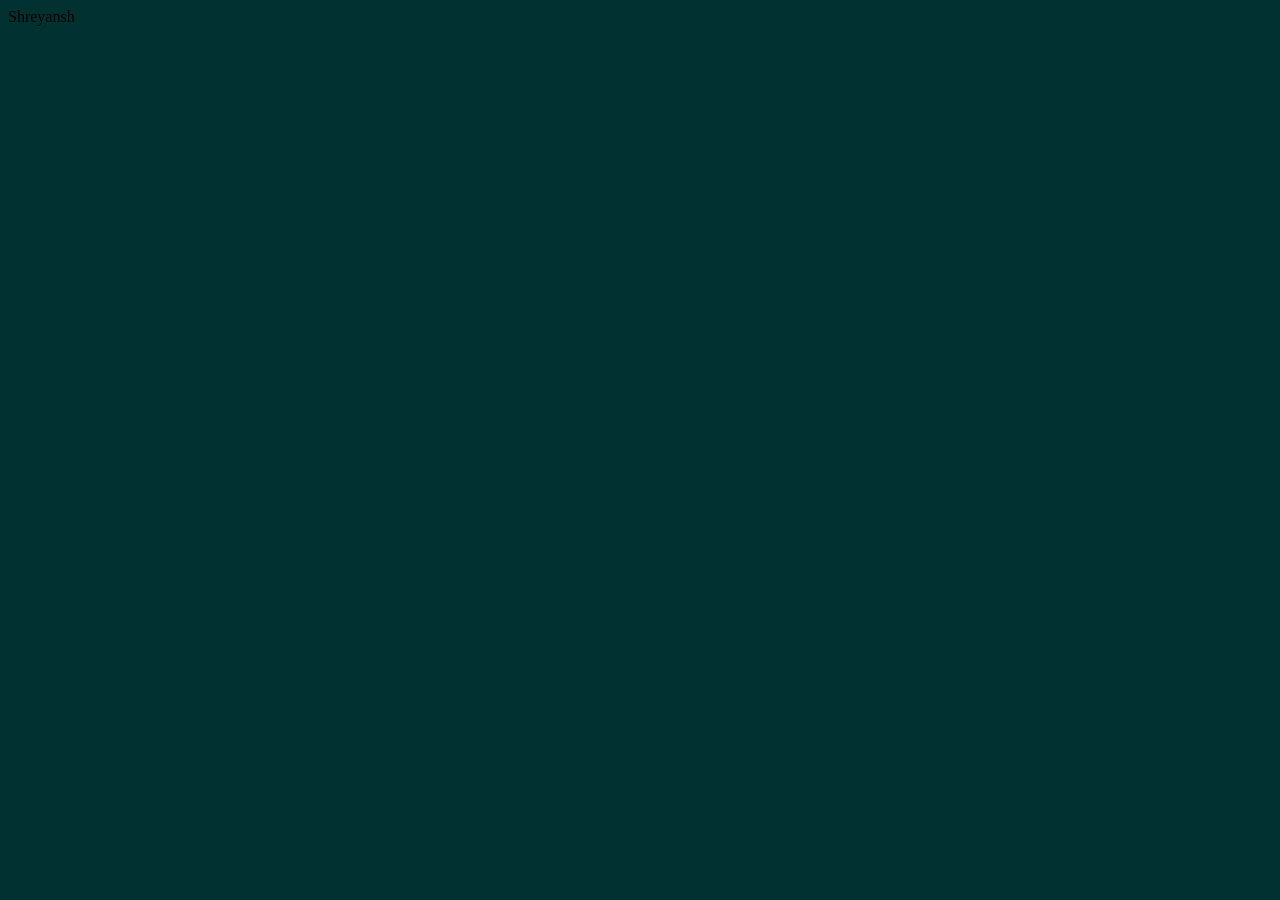
==== index.html @ 0c84b647 "Road to making" ====
<!DOCTYPE html>
<html lang="en">
<head>
    <meta charset="UTF-8">
    <meta http-equiv="X-UA-Compatible" content="IE=edge">
    <meta name="viewport" content="width=device-width, initial-scale=1.0">
    <title>Shreyanshdot</title>
    <link rel="stylesheet" href="style.css">
</head>
<body>
    <div>
        Shreyansh
    </div>
</body>
</html>
---- style.css ----
*{
    background-color: #023131;
    /* background-color: #022531; */
}
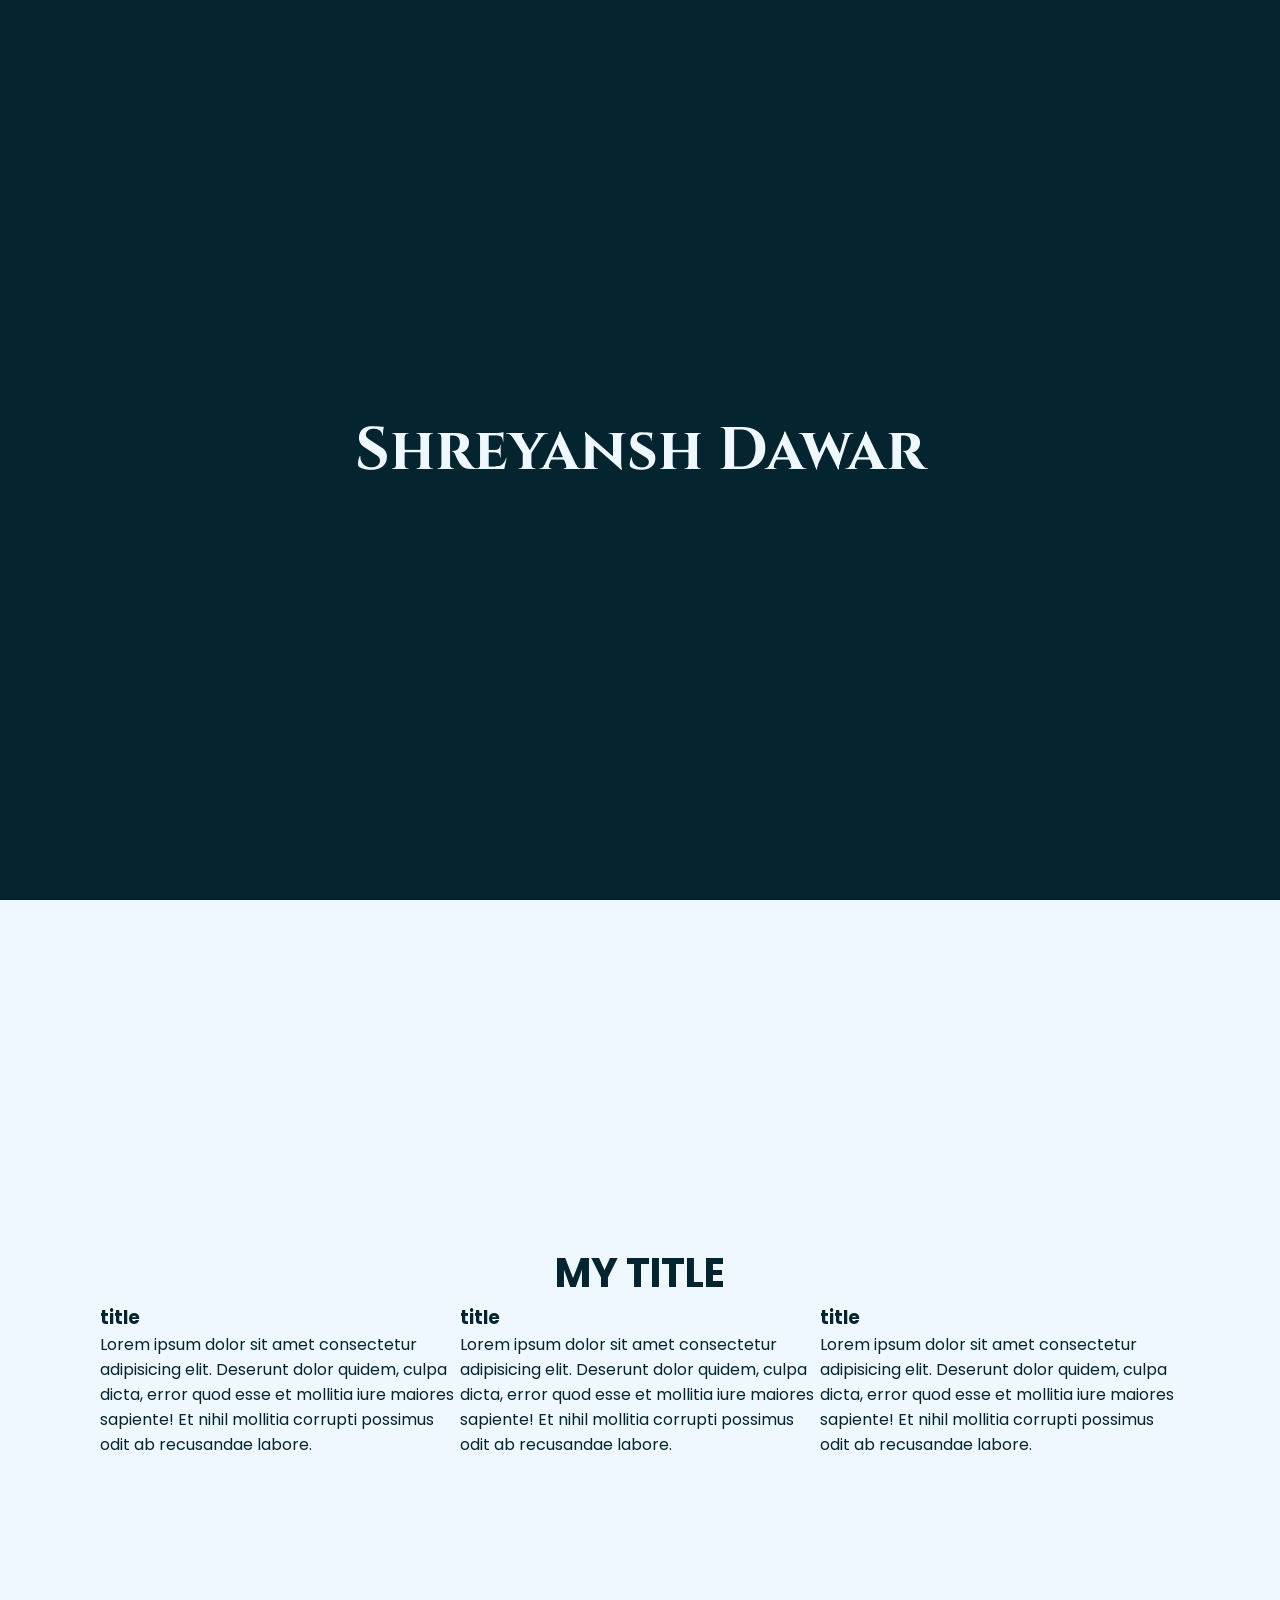
==== commit 922a6071: "style: background" ====
--- a/index.html
+++ b/index.html
@@ -1,15 +1,61 @@
 <!DOCTYPE html>
 <html lang="en">
-<head>
-    <meta charset="UTF-8">
-    <meta http-equiv="X-UA-Compatible" content="IE=edge">
-    <meta name="viewport" content="width=device-width, initial-scale=1.0">
+  <head>
+    <meta charset="UTF-8" />
+    <meta http-equiv="X-UA-Compatible" content="IE=edge" />
+    <meta name="viewport" content="width=device-width, initial-scale=1.0" />
     <title>Shreyanshdot</title>
-    <link rel="stylesheet" href="style.css">
-</head>
-<body>
-    <div>
-        Shreyansh
-    </div>
-</body>
-</html>+    <link rel="stylesheet" href="style.css" />
+  </head>
+  <body>
+    
+    <section>
+      <h1>Shreyansh Dawar</h1>
+    </section>
+
+    <section>
+      <div class="container">
+        <h2>My title</h2>
+        
+        <div class="card">
+
+          <div class="textcard">
+            <h3>title</h3>
+            <p>
+              Lorem ipsum dolor sit amet consectetur adipisicing elit. Deserunt
+              dolor quidem, culpa dicta, error quod esse et mollitia iure
+              maiores sapiente! Et nihil mollitia corrupti possimus odit ab
+              recusandae labore.
+            </p>
+          </div>
+        
+          <div class="textcard">
+            <h3>title</h3>
+            <p>
+              Lorem ipsum dolor sit amet consectetur adipisicing elit. Deserunt
+              dolor quidem, culpa dicta, error quod esse et mollitia iure
+              maiores sapiente! Et nihil mollitia corrupti possimus odit ab
+              recusandae labore.
+            </p>
+          </div>
+        
+          <div class="textcard">
+            <h3>title</h3>
+            <p>
+              Lorem ipsum dolor sit amet consectetur adipisicing elit. Deserunt
+              dolor quidem, culpa dicta, error quod esse et mollitia iure
+              maiores sapiente! Et nihil mollitia corrupti possimus odit ab
+              recusandae labore.
+            </p>
+          </div>
+        
+        </div>
+    
+     </div>
+    </section>
+
+      </div>
+      </section>
+      
+  </body>
+</html>
--- a/style.css
+++ b/style.css
@@ -1,6 +1,86 @@
+/* poppins font-family: 'Poppins', sans-serif;*/
+@import url('https://fonts.googleapis.com/css2?family=Poppins:ital,wght@0,200;0,300;0,400;0,500;0,600;0,700;0,900;1,300;1,400;1,600;1,700;1,900&display=swap');
+
+/* roboto mono font-family: 'Roboto Mono', monospace;*/
+@import url('https://fonts.googleapis.com/css2?family=Roboto+Mono:ital,wght@0,300;0,400;0,700;1,300;1,400;1,700&display=swap');
+
+/* source code pro font-family: 'Source Code Pro', monospace; */
+@import url('https://fonts.googleapis.com/css2?family=Source+Code+Pro:ital,wght@0,300;0,400;0,700;1,300;1,400;1,700&display=swap');
+
+/* cinzel font-family: 'Cinzel', serif; */
+@import url('https://fonts.googleapis.com/css2?family=Cinzel:wght@500;700&display=swap');
+
+/* silkscreen font-family: 'Silkscreen', cursive;*/
+@import url('https://fonts.googleapis.com/css2?family=Silkscreen&display=swap');
+
+
 *{
-    background-color: #023131;
-    /* background-color: #022531; */
+    /* padding: 0; */
+    margin: 0;
+    box-sizing: border-box;
+    font-family: "Poppins",sans-serif;
 }
 
+html{
+    scroll-behavior: smooth;
+}
 
+body{
+    background: #04242f;
+}
+
+section{
+    min-height: 100vh;
+    display: flex;
+    justify-content: center;
+    align-items:center;
+}
+
+section:nth-child(1){
+    color:aliceblue;    
+}
+
+section:nth-child(2){
+    color:#04242f;
+    background-color: aliceblue;
+}
+
+section .container{
+    margin: 100px;
+}
+
+@keyframes name {
+    0%{
+        transform: translateY(-100%);
+    }
+    100%{
+        transform: translateY(0);
+    }
+}
+
+section h1{
+    /* text-transform: uppercase; */
+    font-size: 60px;
+    font-family: "Cinzel",serif;
+    animation: name 2s ease 1;
+    text-align:center;
+}
+
+section h2{
+    font-size: 40px;
+    text-align: center;
+    text-transform: uppercase;
+}
+
+section .card{
+    display: flex;
+}
+
+@media (max-width: 900px) {
+    section h1{
+        font-size: 40px;
+    }
+    section .card{
+        flex-direction: column;
+    }
+}
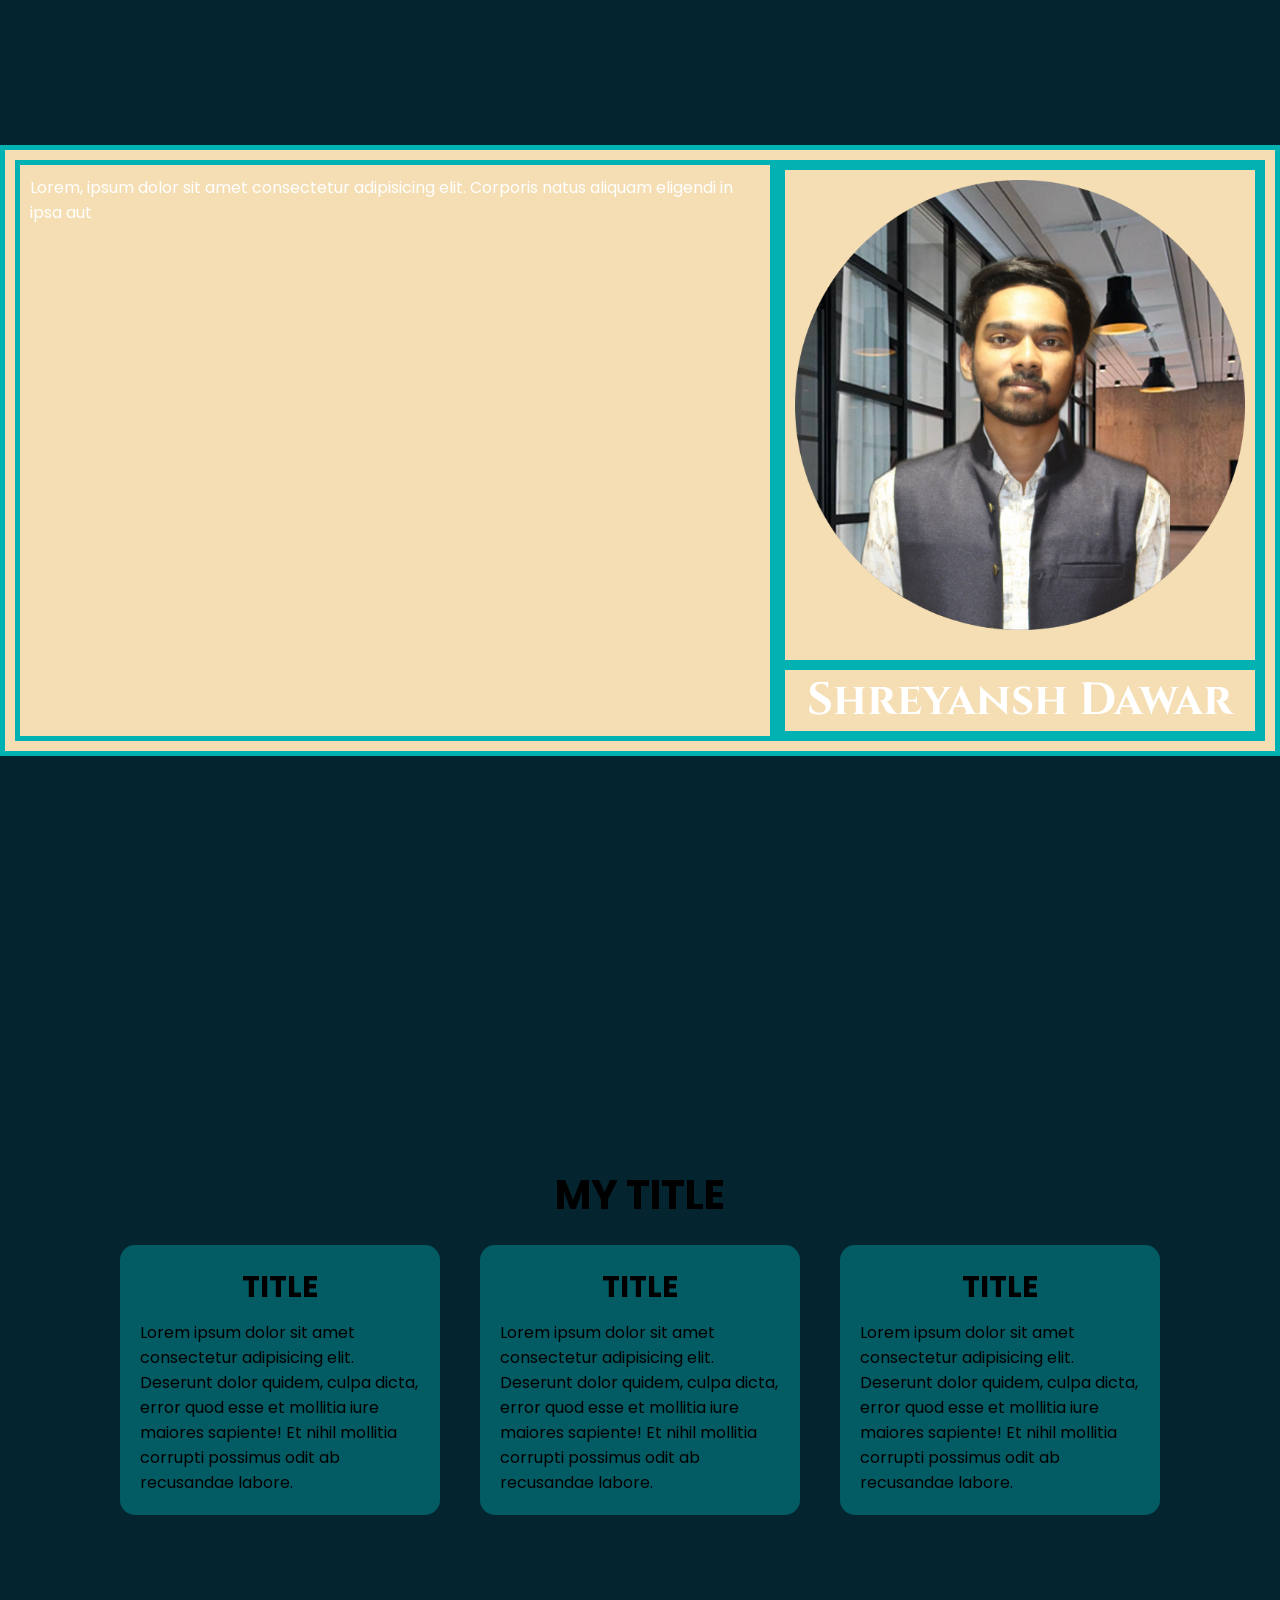
==== commit 66b25d5e: "Add: Images" ====
--- a/index.html
+++ b/index.html
@@ -10,16 +10,33 @@
   <body>
     
     <section>
-      <h1>Shreyansh Dawar</h1>
+      <div class="hero">
+
+        <div class="intro">
+          <p>Lorem, ipsum dolor sit amet consectetur adipisicing elit. Corporis natus aliquam eligendi in ipsa aut </p>
+        </div>
+        
+        <div class="profile">
+          
+          <div class="image-card">
+            <img src="./img/profile-pic.png" alt="pfp">
+          </div>  
+          <div class="name-card">
+            <h1>Shreyansh Dawar</h1>
+
+          </div>
+        </div>
+      
+      </div>
     </section>
 
     <section>
-      <div class="container">
+      <div class="container reveal">
         <h2>My title</h2>
         
         <div class="card">
 
-          <div class="textcard">
+          <div class="text-card">
             <h3>title</h3>
             <p>
               Lorem ipsum dolor sit amet consectetur adipisicing elit. Deserunt
@@ -29,7 +46,7 @@
             </p>
           </div>
         
-          <div class="textcard">
+          <div class="text-card">
             <h3>title</h3>
             <p>
               Lorem ipsum dolor sit amet consectetur adipisicing elit. Deserunt
@@ -39,7 +56,7 @@
             </p>
           </div>
         
-          <div class="textcard">
+          <div class="text-card">
             <h3>title</h3>
             <p>
               Lorem ipsum dolor sit amet consectetur adipisicing elit. Deserunt
@@ -51,11 +68,10 @@
         
         </div>
     
-     </div>
+    </div>
     </section>
-
-      </div>
-      </section>
-      
+ 
+    <!-- <script src="script.js"></script> -->
+    
   </body>
 </html>
--- a/style.css
+++ b/style.css
@@ -15,7 +15,6 @@
 
 
 *{
-    /* padding: 0; */
     margin: 0;
     box-sizing: border-box;
     font-family: "Poppins",sans-serif;
@@ -29,6 +28,70 @@
     background: #04242f;
 }
 
+section .hero{
+    display: flex;
+    /* align-items: center; */
+    /* justify-content:center; */
+    /* margin: 10px; */
+    padding: 10px;
+    border:5px solid rgb(2, 177, 177);
+    background-color: wheat;
+    color: white;
+}
+
+.intro{
+    padding: 10px;
+    border:5px solid rgb(2, 177, 177);
+    font-family: 'Roboto Mono',monospace;
+}
+
+.profile{
+    display: flex;
+    flex-direction: column;
+    border:5px solid rgb(2, 177, 177);
+    /* padding: 10px; */
+}
+
+.image-card{
+    border:5px solid rgb(2, 177, 177);
+    padding: 10px;
+    height: 500px;
+}
+
+.name-card{
+    font-size: 30px;
+    border:5px solid rgb(2, 177, 177);
+    /* padding: 10px; */
+    /* margin-top: 10px; */
+    /* flex-direction:row; */
+}
+
+section img{
+    animation: img-card 3s ease 1;
+    height: 450px;
+    width: 450px;
+    border-radius: 20px;
+}
+
+section h1{
+    /* font-size: 60px; */
+    font-family: "Cinzel",serif;
+    animation: name-card 2s ease 1;
+    text-align:center;
+}
+
+
+@keyframes name-card {
+    0%{
+        transform: translateX(-50%);
+        opacity: 0;
+    }
+    100%{
+        transform: translateX(0);
+        opacity: 1;
+    }
+}
+
 section{
     min-height: 100vh;
     display: flex;
@@ -37,33 +100,13 @@
 }
 
 section:nth-child(1){
-    color:aliceblue;    
-}
-
-section:nth-child(2){
-    color:#04242f;
-    background-color: aliceblue;
+    color:aliceblue;
+    /* justify-content: center; */
+    /* align-items: center; */
 }
 
 section .container{
     margin: 100px;
-}
-
-@keyframes name {
-    0%{
-        transform: translateY(-100%);
-    }
-    100%{
-        transform: translateY(0);
-    }
-}
-
-section h1{
-    /* text-transform: uppercase; */
-    font-size: 60px;
-    font-family: "Cinzel",serif;
-    animation: name 2s ease 1;
-    text-align:center;
 }
 
 section h2{
@@ -76,11 +119,16 @@
     display: flex;
 }
 
-@media (max-width: 900px) {
-    section h1{
-        font-size: 40px;
-    }
-    section .card{
-        flex-direction: column;
-    }
+section .card .text-card{
+    padding: 20px;
+    margin: 20px;
+    background-color: rgba(0, 255, 255, 0.256);
+    border-radius: 15px;
 }
+
+section .card .text-card h3{
+    font-size: 30px;
+    text-align: center;
+    text-transform: uppercase;
+    margin-bottom: 10px;
+}
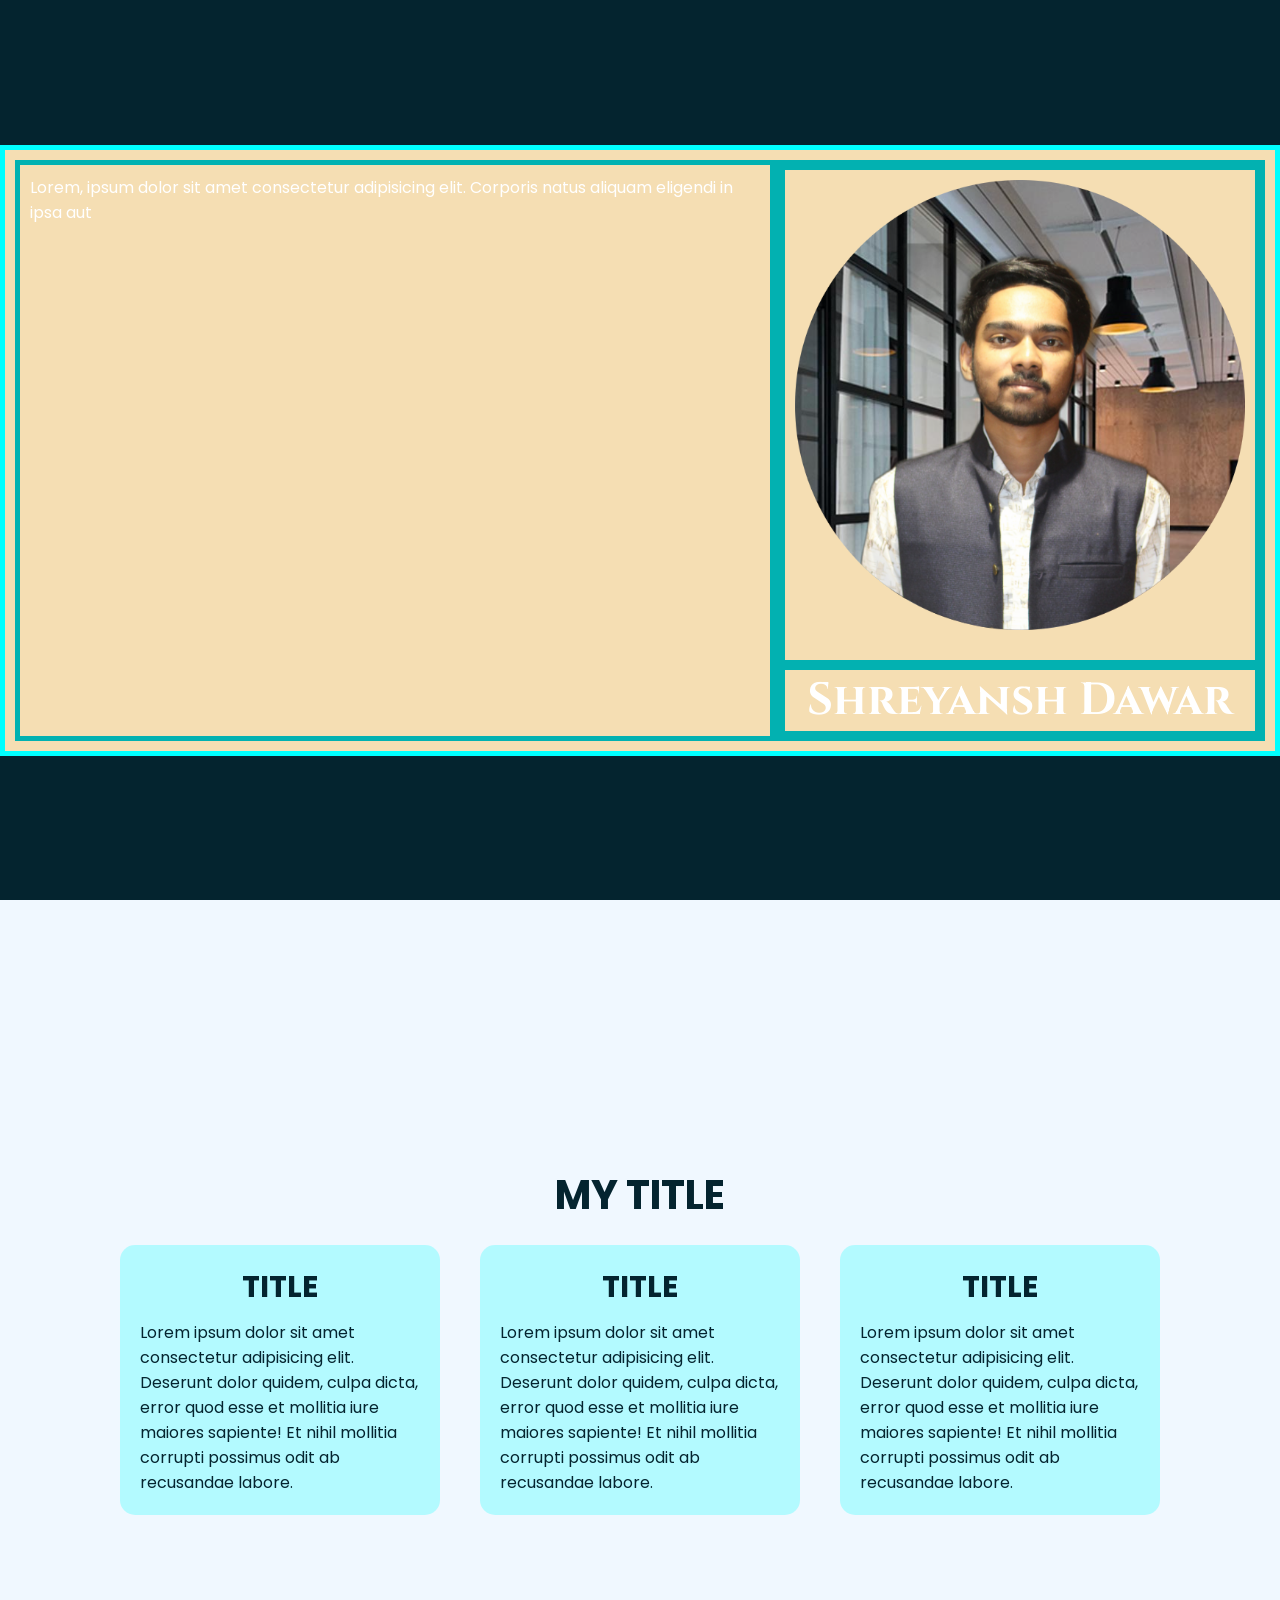
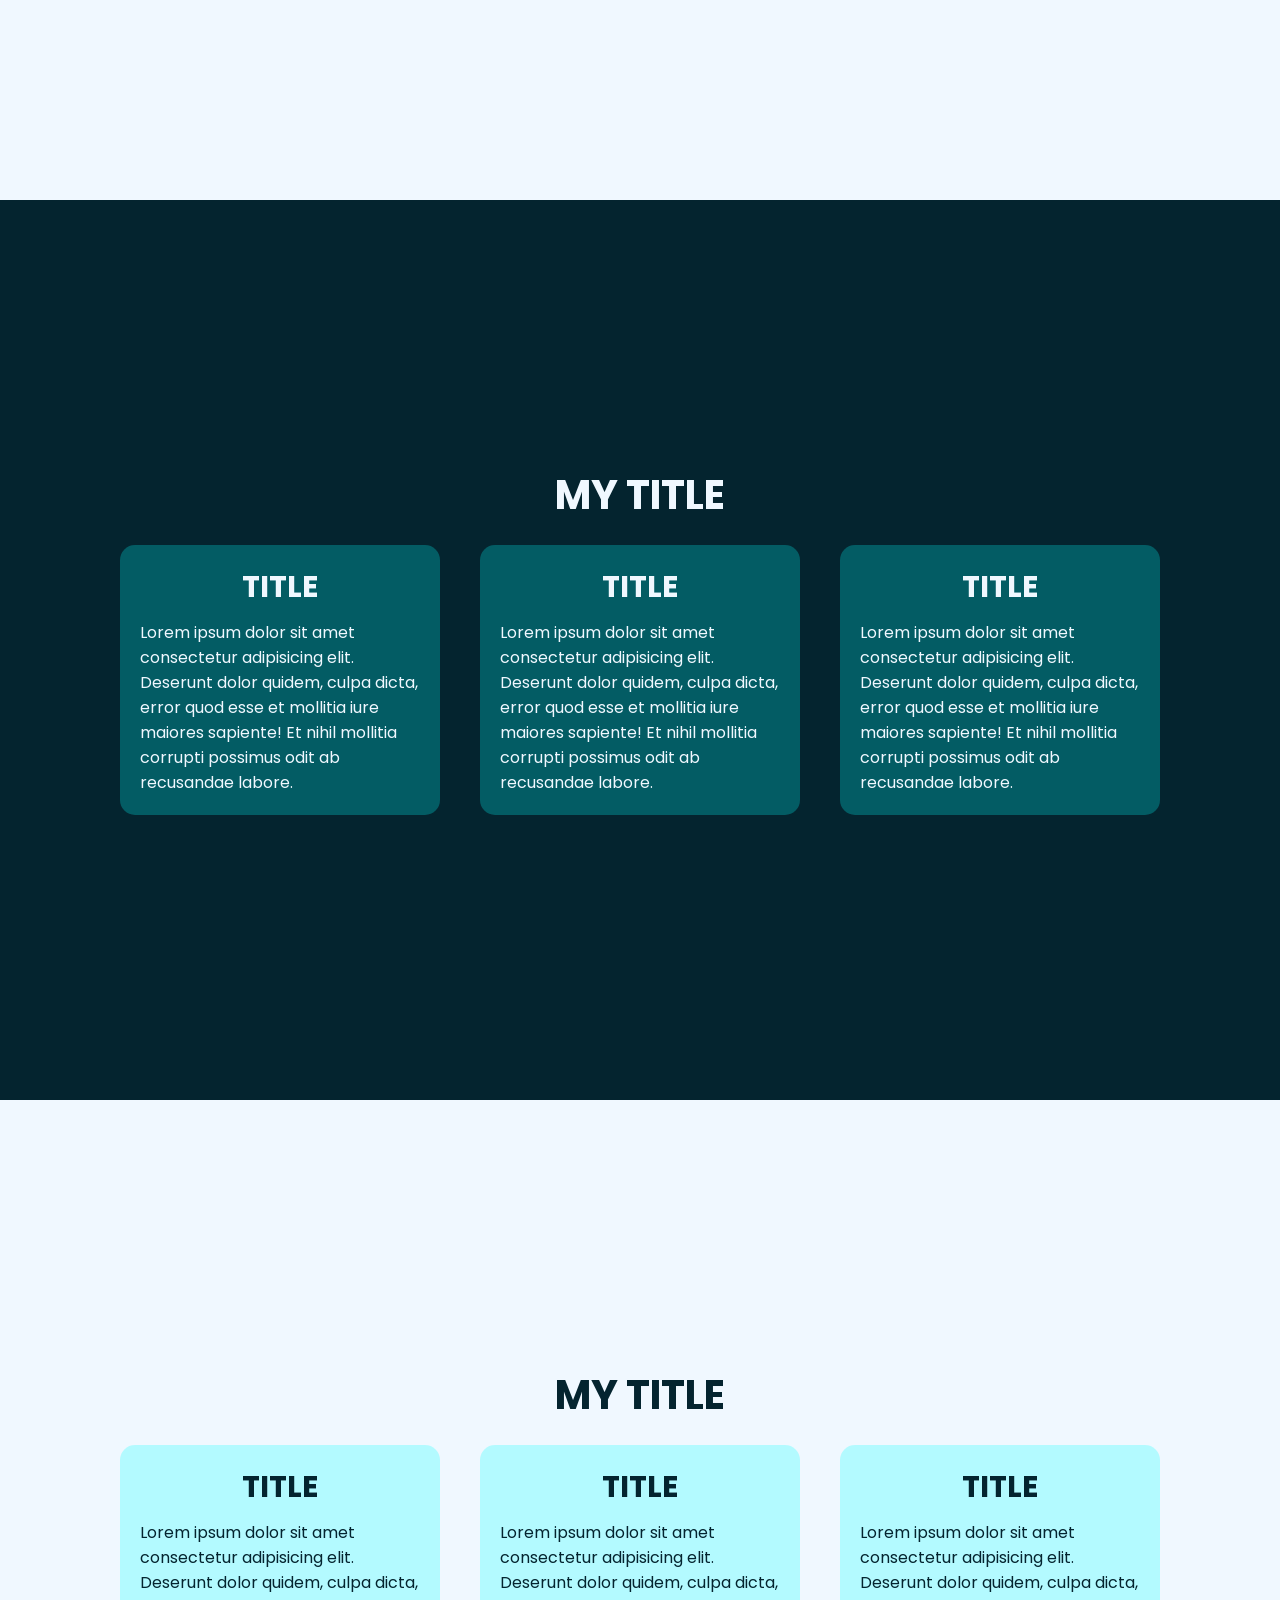
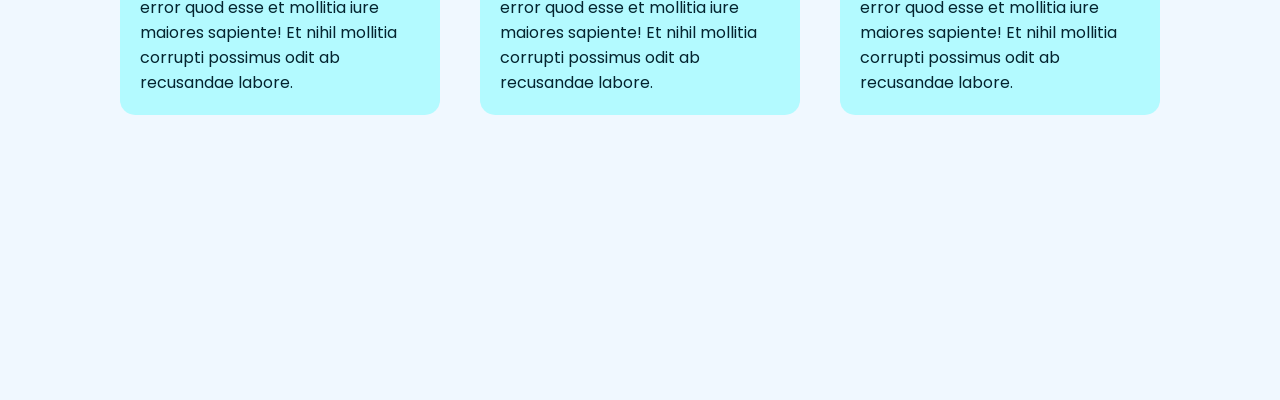
==== commit fd53db78: "feat: reveal effect" ====
--- a/index.html
+++ b/index.html
@@ -70,8 +70,90 @@
     
     </div>
     </section>
- 
-    <!-- <script src="script.js"></script> -->
+
+    <section>
+        <div class="container reveal">
+          <h2>My title</h2>
+          
+          <div class="card">
+  
+            <div class="text-card">
+              <h3>title</h3>
+              <p>
+                Lorem ipsum dolor sit amet consectetur adipisicing elit. Deserunt
+                dolor quidem, culpa dicta, error quod esse et mollitia iure
+                maiores sapiente! Et nihil mollitia corrupti possimus odit ab
+                recusandae labore.
+              </p>
+            </div>
+          
+            <div class="text-card">
+              <h3>title</h3>
+              <p>
+                Lorem ipsum dolor sit amet consectetur adipisicing elit. Deserunt
+                dolor quidem, culpa dicta, error quod esse et mollitia iure
+                maiores sapiente! Et nihil mollitia corrupti possimus odit ab
+                recusandae labore.
+              </p>
+            </div>
+          
+            <div class="text-card">
+              <h3>title</h3>
+              <p>
+                Lorem ipsum dolor sit amet consectetur adipisicing elit. Deserunt
+                dolor quidem, culpa dicta, error quod esse et mollitia iure
+                maiores sapiente! Et nihil mollitia corrupti possimus odit ab
+                recusandae labore.
+              </p>
+            </div>
+          
+          </div>
+      
+      </div>
+      </section>
+      
+      <section>
+        <div class="container reveal">
+          <h2>My title</h2>
+          
+          <div class="card">
+  
+            <div class="text-card">
+              <h3>title</h3>
+              <p>
+                Lorem ipsum dolor sit amet consectetur adipisicing elit. Deserunt
+                dolor quidem, culpa dicta, error quod esse et mollitia iure
+                maiores sapiente! Et nihil mollitia corrupti possimus odit ab
+                recusandae labore.
+              </p>
+            </div>
+          
+            <div class="text-card">
+              <h3>title</h3>
+              <p>
+                Lorem ipsum dolor sit amet consectetur adipisicing elit. Deserunt
+                dolor quidem, culpa dicta, error quod esse et mollitia iure
+                maiores sapiente! Et nihil mollitia corrupti possimus odit ab
+                recusandae labore.
+              </p>
+            </div>
+          
+            <div class="text-card">
+              <h3>title</h3>
+              <p>
+                Lorem ipsum dolor sit amet consectetur adipisicing elit. Deserunt
+                dolor quidem, culpa dicta, error quod esse et mollitia iure
+                maiores sapiente! Et nihil mollitia corrupti possimus odit ab
+                recusandae labore.
+              </p>
+            </div>
+          
+          </div>
+      
+       </div>
+      </section>
+    
+      <script src="script.js"></script>
     
   </body>
 </html>
--- a/style.css
+++ b/style.css
@@ -30,41 +30,35 @@
 
 section .hero{
     display: flex;
-    /* align-items: center; */
-    /* justify-content:center; */
-    /* margin: 10px; */
     padding: 10px;
-    border:5px solid rgb(2, 177, 177);
+    border:5px solid aqua;
     background-color: wheat;
     color: white;
 }
 
 .intro{
     padding: 10px;
+    font-family: 'Roboto Mono',monospace;
     border:5px solid rgb(2, 177, 177);
-    font-family: 'Roboto Mono',monospace;
 }
 
 .profile{
     display: flex;
     flex-direction: column;
     border:5px solid rgb(2, 177, 177);
-    /* padding: 10px; */
 }
 
 .image-card{
-    border:5px solid rgb(2, 177, 177);
     padding: 10px;
     height: 500px;
+    border:5px solid rgb(2, 177, 177);
 }
 
 .name-card{
     font-size: 30px;
     border:5px solid rgb(2, 177, 177);
-    /* padding: 10px; */
-    /* margin-top: 10px; */
-    /* flex-direction:row; */
 }
+
 
 section img{
     animation: img-card 3s ease 1;
@@ -73,13 +67,22 @@
     border-radius: 20px;
 }
 
+@keyframes img-card {
+    0%{
+        transform: translateY(-10%);
+        opacity: 0;
+    }
+    100%{
+        transform: translateY(0);
+        opacity: 1;
+    }
+}
+
 section h1{
-    /* font-size: 60px; */
     font-family: "Cinzel",serif;
     animation: name-card 2s ease 1;
     text-align:center;
 }
-
 
 @keyframes name-card {
     0%{
@@ -92,6 +95,7 @@
     }
 }
 
+
 section{
     min-height: 100vh;
     display: flex;
@@ -101,8 +105,20 @@
 
 section:nth-child(1){
     color:aliceblue;
-    /* justify-content: center; */
-    /* align-items: center; */
+}
+
+section:nth-child(2){
+    color:#04242f;
+    background-color: aliceblue;
+}
+
+section:nth-child(3){
+    color:aliceblue;
+}
+
+section:nth-child(4){
+    color:#04242f;
+    background: aliceblue;
 }
 
 section .container{
@@ -132,3 +148,28 @@
     text-transform: uppercase;
     margin-bottom: 10px;
 }
+
+@media (max-width: 900px) {
+    section h1{
+        font-size: 20px;
+    }
+    section .card{
+        flex-direction: column;
+    }
+    section .hero{
+        flex-direction: column;
+    }
+}
+
+.reveal{
+    position: relative;
+    transform: translateY(150px);
+    opacity: 0;
+    transition: all 1s ease;
+}
+
+.reveal.active{
+    transform: translateY(0px);
+    opacity: 1;
+}
+
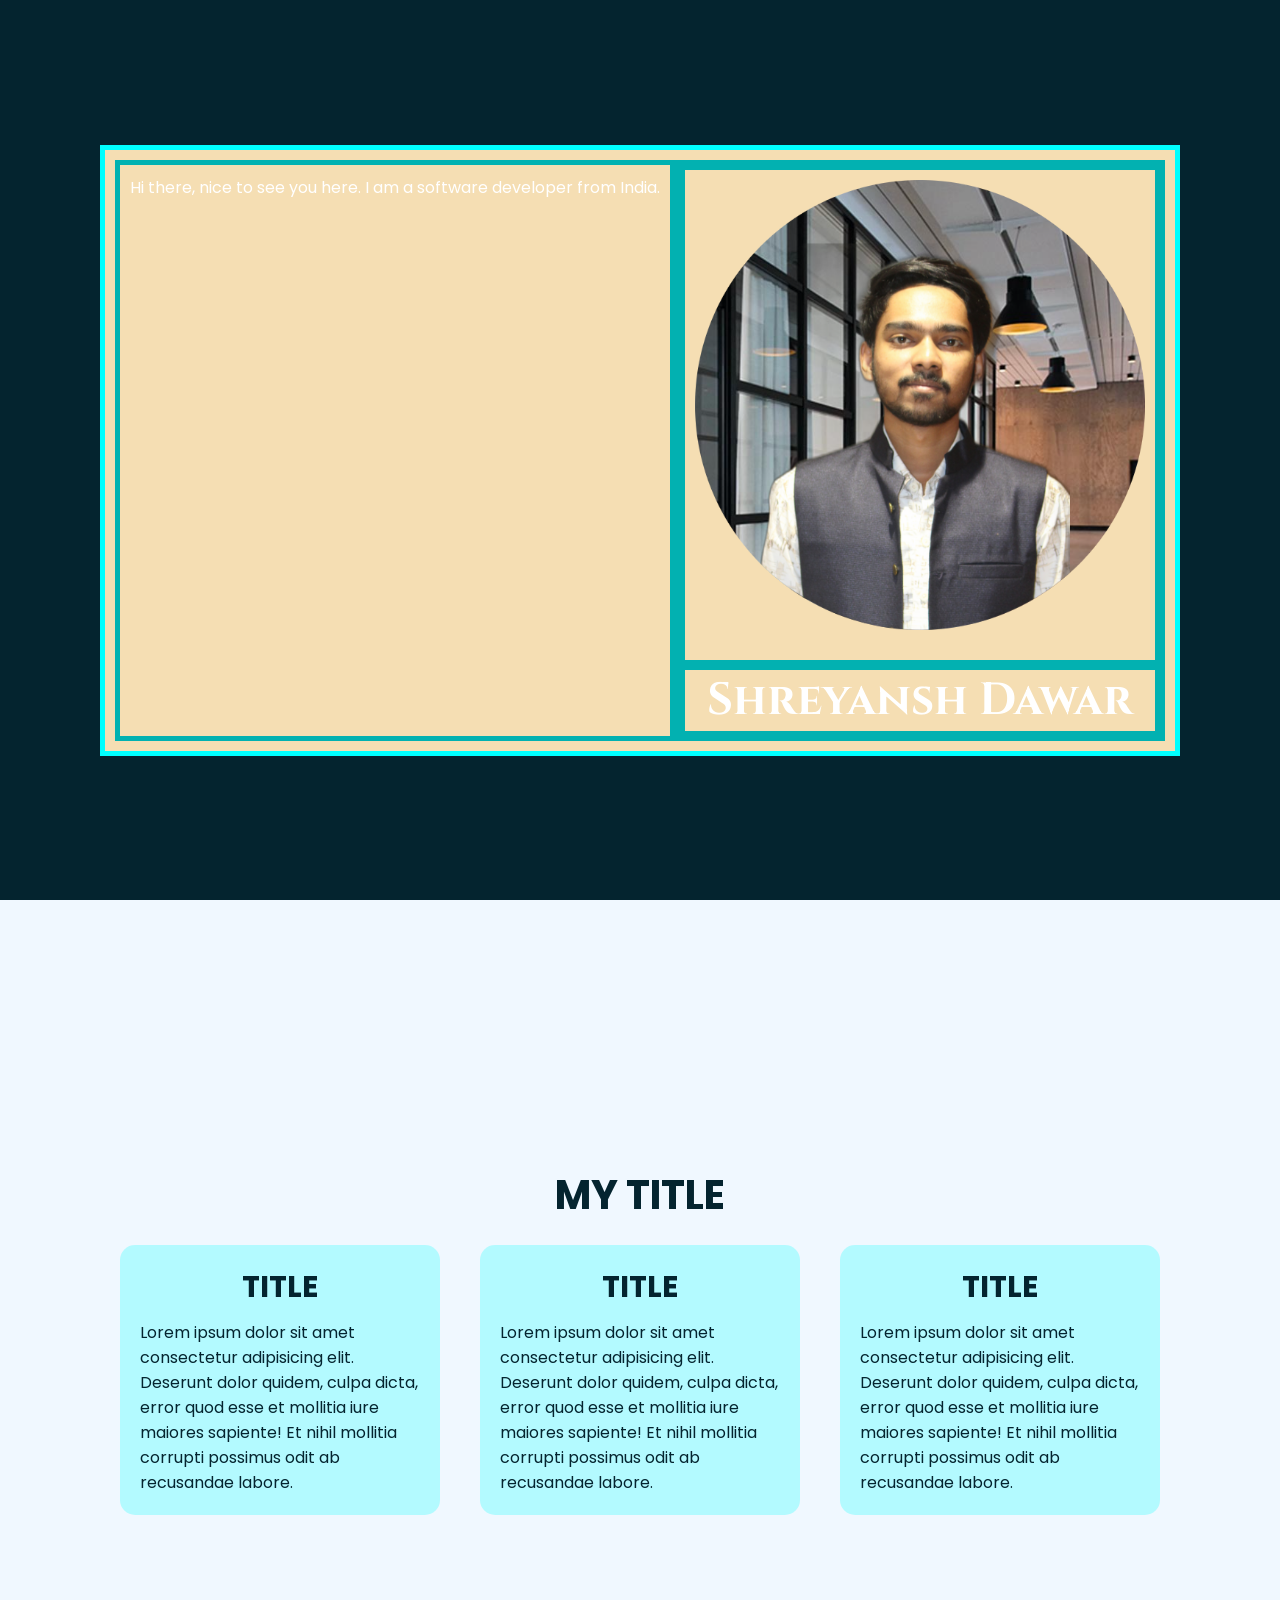
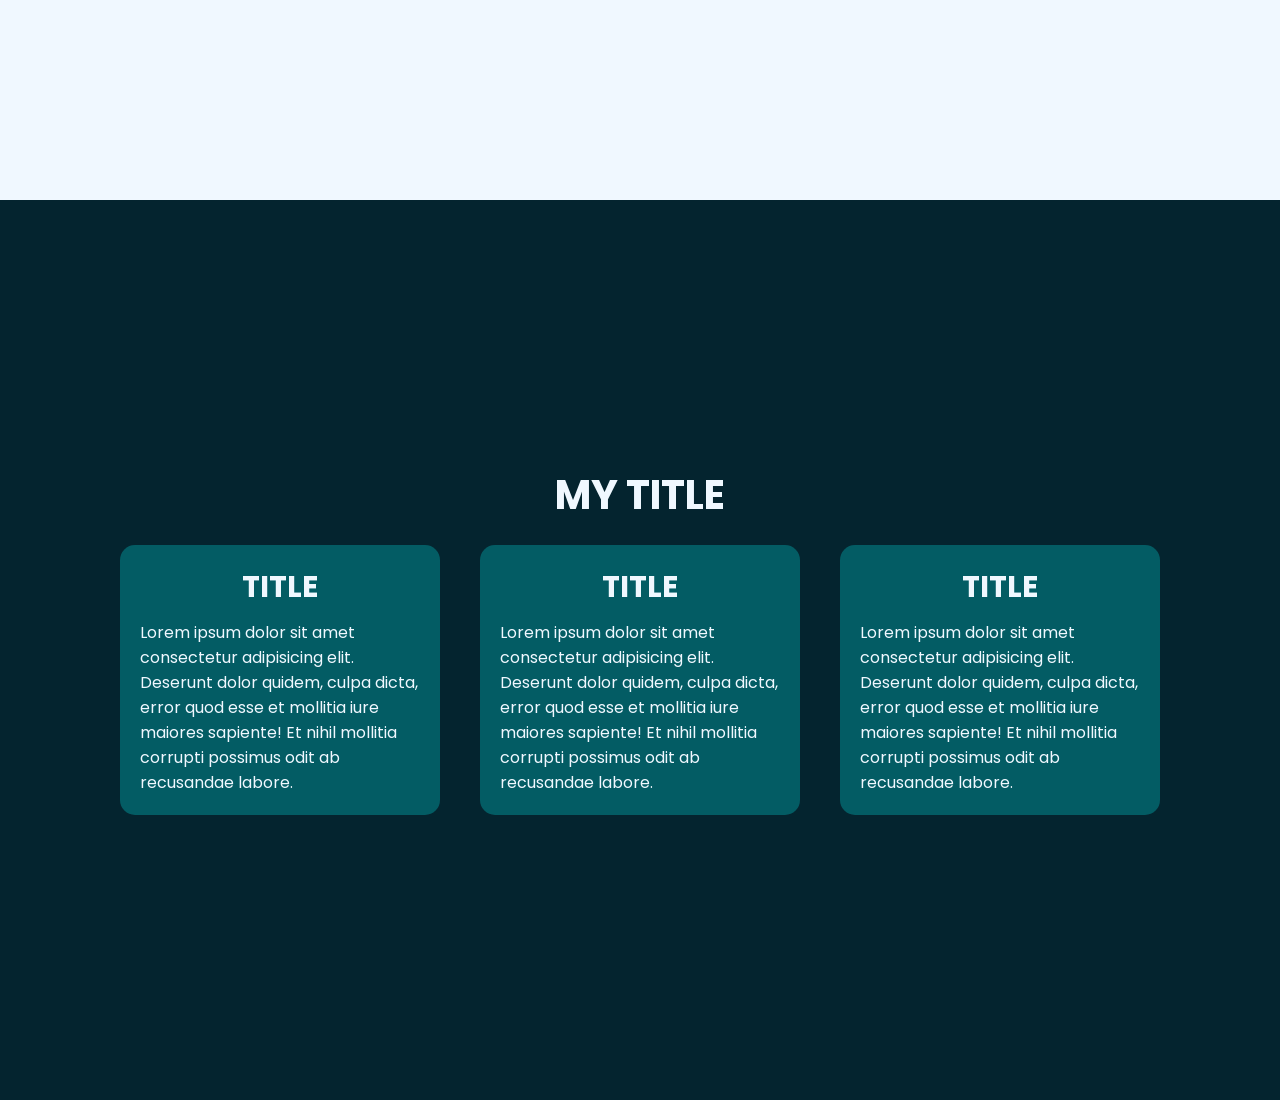
==== commit 2d7672c1: "update: sections of index.html" ====
--- a/index.html
+++ b/index.html
@@ -13,7 +13,7 @@
       <div class="hero">
 
         <div class="intro">
-          <p>Lorem, ipsum dolor sit amet consectetur adipisicing elit. Corporis natus aliquam eligendi in ipsa aut </p>
+          <p>Hi there, nice to see you here. I am a software developer from India. </p>
         </div>
         
         <div class="profile">
@@ -23,8 +23,8 @@
           </div>  
           <div class="name-card">
             <h1>Shreyansh Dawar</h1>
+          </div>
 
-          </div>
         </div>
       
       </div>
@@ -111,47 +111,6 @@
       
       </div>
       </section>
-      
-      <section>
-        <div class="container reveal">
-          <h2>My title</h2>
-          
-          <div class="card">
-  
-            <div class="text-card">
-              <h3>title</h3>
-              <p>
-                Lorem ipsum dolor sit amet consectetur adipisicing elit. Deserunt
-                dolor quidem, culpa dicta, error quod esse et mollitia iure
-                maiores sapiente! Et nihil mollitia corrupti possimus odit ab
-                recusandae labore.
-              </p>
-            </div>
-          
-            <div class="text-card">
-              <h3>title</h3>
-              <p>
-                Lorem ipsum dolor sit amet consectetur adipisicing elit. Deserunt
-                dolor quidem, culpa dicta, error quod esse et mollitia iure
-                maiores sapiente! Et nihil mollitia corrupti possimus odit ab
-                recusandae labore.
-              </p>
-            </div>
-          
-            <div class="text-card">
-              <h3>title</h3>
-              <p>
-                Lorem ipsum dolor sit amet consectetur adipisicing elit. Deserunt
-                dolor quidem, culpa dicta, error quod esse et mollitia iure
-                maiores sapiente! Et nihil mollitia corrupti possimus odit ab
-                recusandae labore.
-              </p>
-            </div>
-          
-          </div>
-      
-       </div>
-      </section>
     
       <script src="script.js"></script>
     
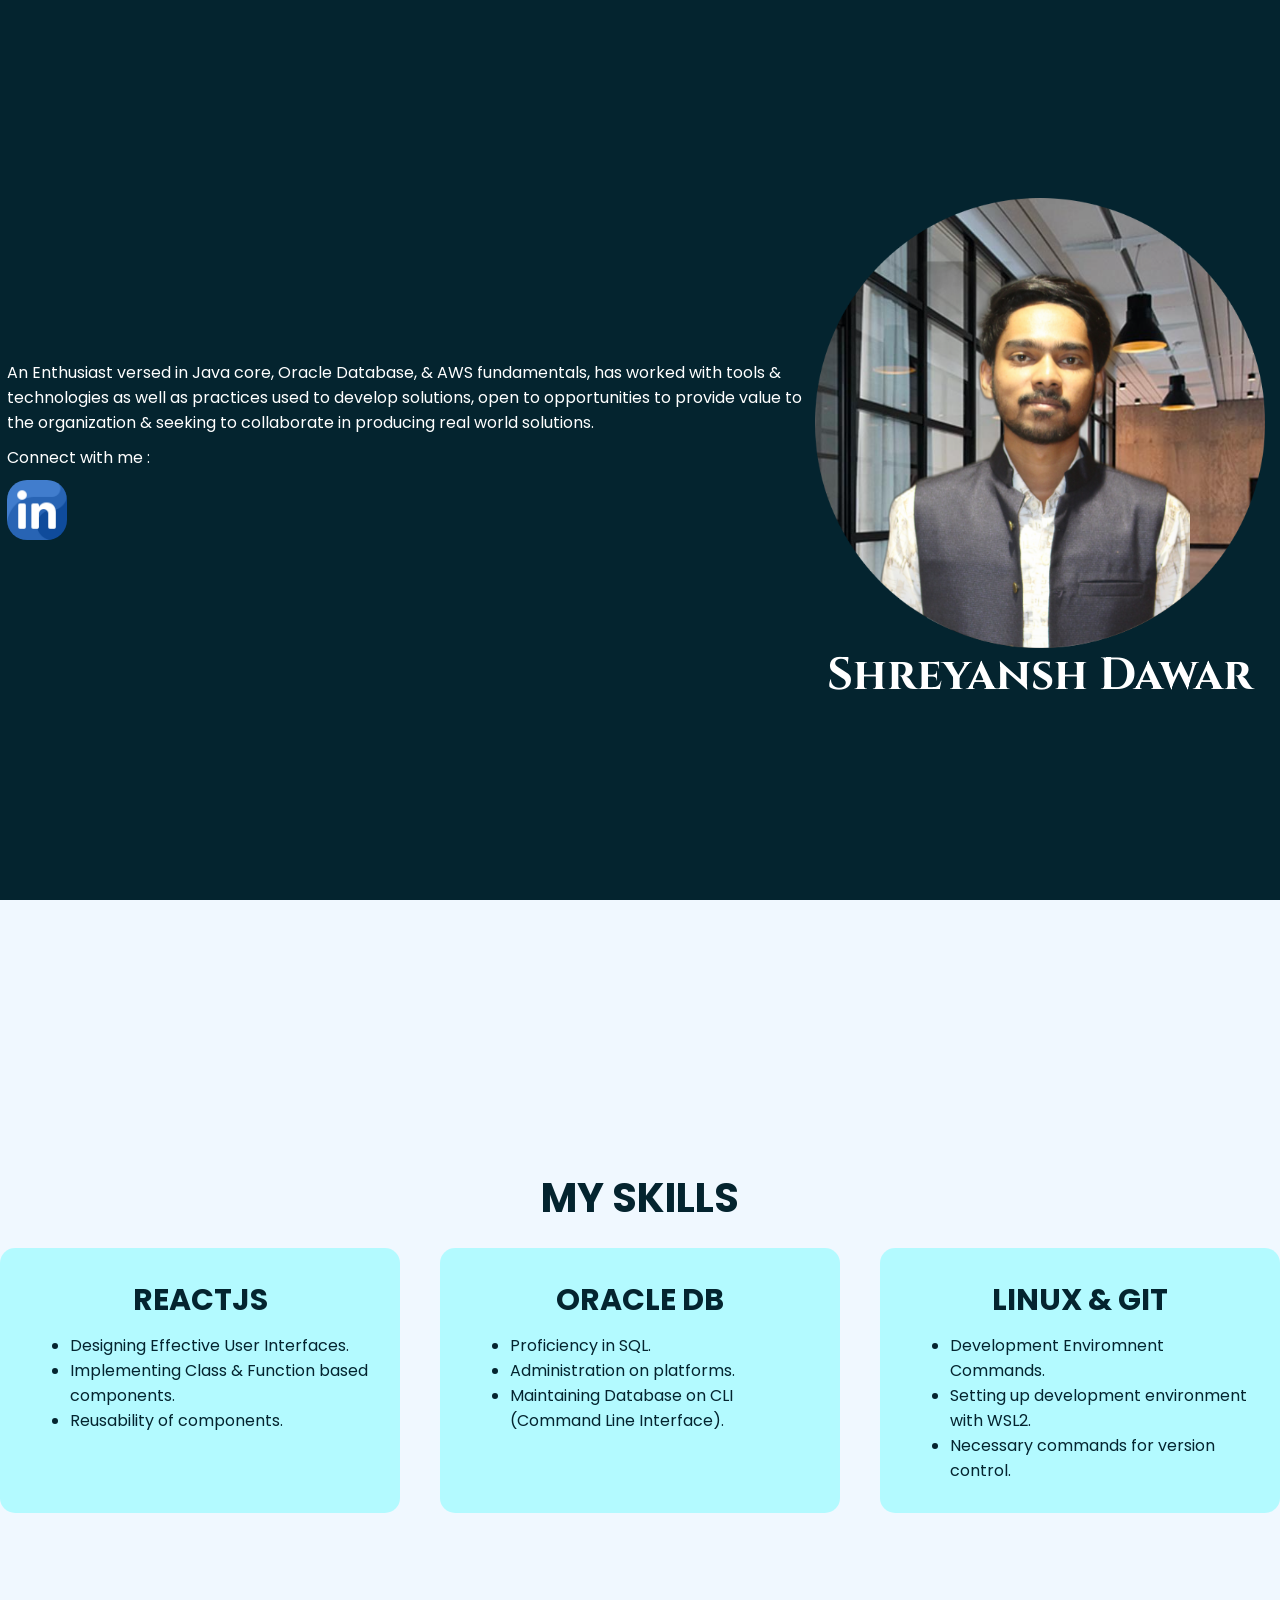
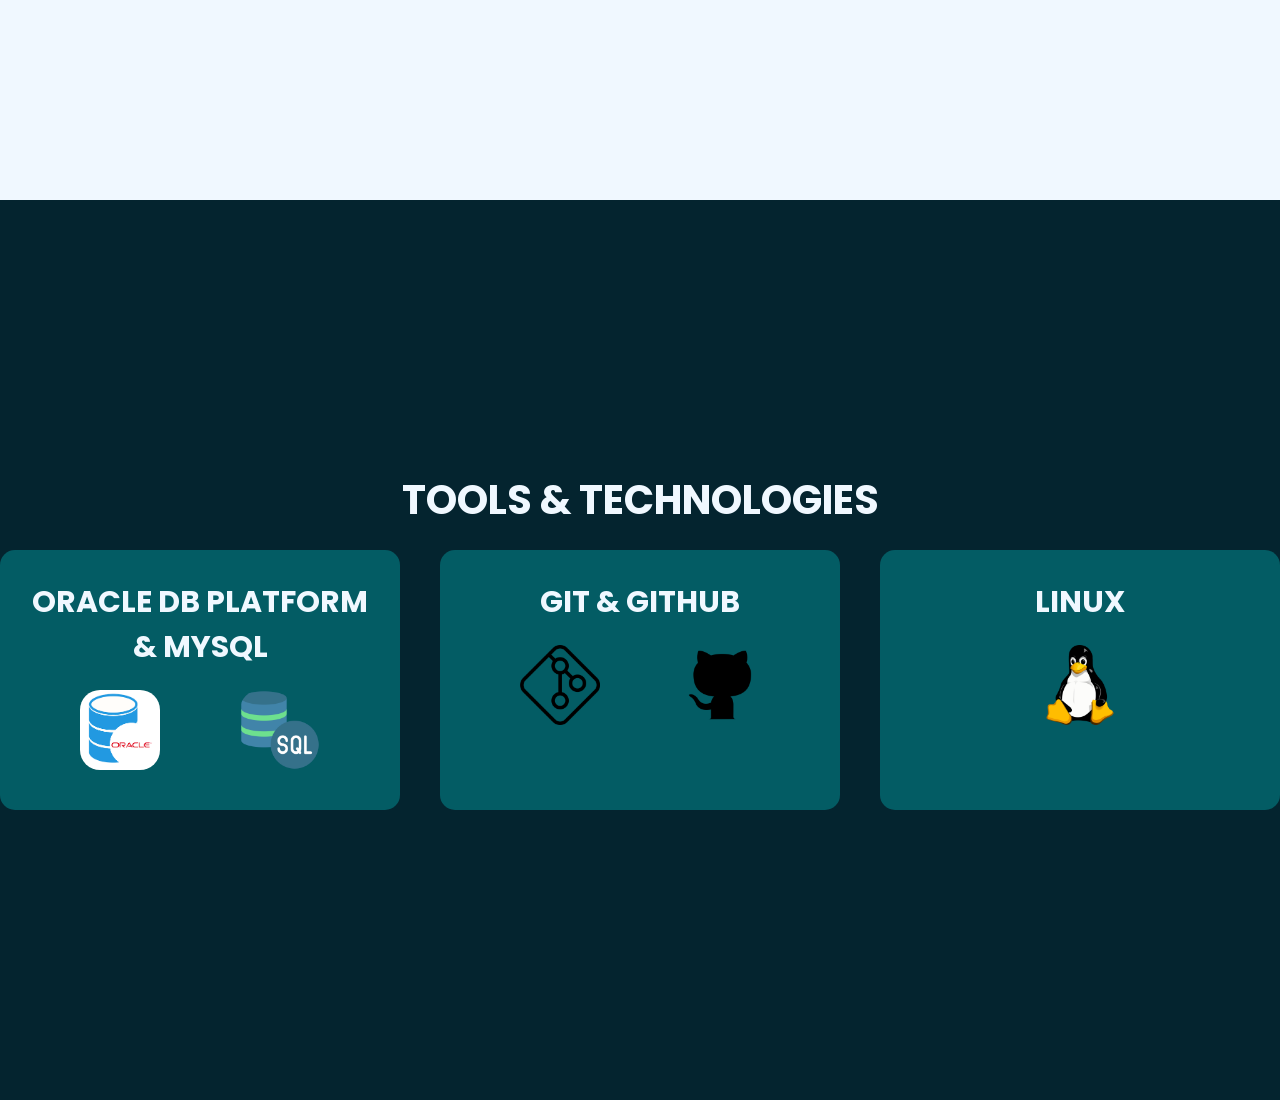
==== commit c06e8ca1: "update: info" ====
--- a/index.html
+++ b/index.html
@@ -8,111 +8,137 @@
     <link rel="stylesheet" href="style.css" />
   </head>
   <body>
-    
     <section>
       <div class="hero">
+        <div class="hero-container">
+          <div class="intro">
+            <p>
+              An Enthusiast versed in Java core, Oracle Database, & AWS
+              fundamentals, has worked with tools & technologies as well as
+              practices used to develop solutions, open to opportunities to
+              provide value to the organization & seeking to collaborate in
+              producing real world solutions.
+            </p>
+          </div>
+          <div style="padding-top: 10px; padding-bottom: 10px">
+            <p>Connect with me :</p>
+          </div>
+          <div class="linkedin-container">
+            <img
+              src="./img/linkedin.png"
+              alt="oracledb"
+              style="max-width: 100%; max-height: 100%"
+            />
+          </div>
+        </div>
 
-        <div class="intro">
-          <p>Hi there, nice to see you here. I am a software developer from India. </p>
-        </div>
-        
         <div class="profile">
-          
           <div class="image-card">
-            <img src="./img/profile-pic.png" alt="pfp">
-          </div>  
+            <img src="./img/profile-pic.png" alt="pfp" />
+          </div>
           <div class="name-card">
             <h1>Shreyansh Dawar</h1>
           </div>
-
         </div>
-      
       </div>
     </section>
 
     <section>
       <div class="container reveal">
-        <h2>My title</h2>
-        
+        <h2>My Skills</h2>
+
         <div class="card">
+          <div class="text-card">
+            <h3>ReactJS</h3>
+            <ul>
+              <li>Designing Effective User Interfaces.</li>
+              <li>Implementing Class & Function based components.</li>
+              <li>Reusability of components.</li>
+            </ul>
+          </div>
 
           <div class="text-card">
-            <h3>title</h3>
-            <p>
-              Lorem ipsum dolor sit amet consectetur adipisicing elit. Deserunt
-              dolor quidem, culpa dicta, error quod esse et mollitia iure
-              maiores sapiente! Et nihil mollitia corrupti possimus odit ab
-              recusandae labore.
-            </p>
+            <h3>Oracle DB</h3>
+            <ul>
+              <li>Proficiency in SQL.</li>
+              <li>Administration on platforms.</li>
+              <li>Maintaining Database on CLI (Command Line Interface).</li>
+            </ul>
           </div>
-        
+
           <div class="text-card">
-            <h3>title</h3>
-            <p>
-              Lorem ipsum dolor sit amet consectetur adipisicing elit. Deserunt
-              dolor quidem, culpa dicta, error quod esse et mollitia iure
-              maiores sapiente! Et nihil mollitia corrupti possimus odit ab
-              recusandae labore.
-            </p>
+            <h3>Linux & Git</h3>
+            <ul>
+              <li>Development Enviromnent Commands.</li>
+              <li>Setting up development environment with WSL2.</li>
+              <li>Necessary commands for version control.</li>
+            </ul>
           </div>
-        
-          <div class="text-card">
-            <h3>title</h3>
-            <p>
-              Lorem ipsum dolor sit amet consectetur adipisicing elit. Deserunt
-              dolor quidem, culpa dicta, error quod esse et mollitia iure
-              maiores sapiente! Et nihil mollitia corrupti possimus odit ab
-              recusandae labore.
-            </p>
-          </div>
-        
         </div>
-    
-    </div>
+      </div>
     </section>
 
     <section>
-        <div class="container reveal">
-          <h2>My title</h2>
-          
-          <div class="card">
-  
-            <div class="text-card">
-              <h3>title</h3>
-              <p>
-                Lorem ipsum dolor sit amet consectetur adipisicing elit. Deserunt
-                dolor quidem, culpa dicta, error quod esse et mollitia iure
-                maiores sapiente! Et nihil mollitia corrupti possimus odit ab
-                recusandae labore.
-              </p>
+      <div class="container reveal">
+        <h2>Tools & Technologies</h2>
+
+        <div class="card">
+          <div class="text-card">
+            <h3>Oracle DB Platform & MySQL</h3>
+            <div class="image-container">
+              <div class="image-png">
+                <img
+                  src="./img/oracledb.png"
+                  alt="oracledb"
+                  style="max-width: 100%; max-height: 100%"
+                />
+              </div>
+              <div class="image-png">
+                <img
+                  src="./img/sql-server.png"
+                  alt="oracledb"
+                  style="max-width: 100%; max-height: 100%"
+                />
+              </div>
             </div>
-          
-            <div class="text-card">
-              <h3>title</h3>
-              <p>
-                Lorem ipsum dolor sit amet consectetur adipisicing elit. Deserunt
-                dolor quidem, culpa dicta, error quod esse et mollitia iure
-                maiores sapiente! Et nihil mollitia corrupti possimus odit ab
-                recusandae labore.
-              </p>
+          </div>
+
+          <div class="text-card">
+            <h3>Git & GitHub</h3>
+            <div class="image-container">
+              <div class="image-png">
+                <img
+                  src="./img/git.png"
+                  alt="oracledb"
+                  style="max-width: 100%; max-height: 100%"
+                />
+              </div>
+              <div class="image-png">
+                <img
+                  src="./img/github.png"
+                  alt="oracledb"
+                  style="max-width: 100%; max-height: 100%"
+                />
+              </div>
             </div>
-          
-            <div class="text-card">
-              <h3>title</h3>
-              <p>
-                Lorem ipsum dolor sit amet consectetur adipisicing elit. Deserunt
-                dolor quidem, culpa dicta, error quod esse et mollitia iure
-                maiores sapiente! Et nihil mollitia corrupti possimus odit ab
-                recusandae labore.
-              </p>
+          </div>
+
+          <div class="text-card">
+            <h3>Linux</h3>
+            <div class="image-container">
+              <div class="image-png">
+                <img
+                  src="./img/linux.png"
+                  alt="oracledb"
+                  style="max-width: 100%; max-height: 100%"
+                />
+              </div>
             </div>
-          
           </div>
-      
+        </div>
       </div>
-      </section>
-    
-      <script src="script.js"></script>
-    
+    </section>
+
+    <script src="script.js"></script>
   </body>
 </html>
--- a/style.css
+++ b/style.css
@@ -31,34 +31,62 @@
 section .hero{
     display: flex;
     padding: 10px;
-    border:5px solid aqua;
-    background-color: wheat;
     color: white;
 }
 
+.hero-container{
+    display: flex;
+    flex-direction: column;
+    justify-content: center;
+    font-family:'Gill Sans', 'Gill Sans MT', Calibri;
+
+}
+
 .intro{
-    padding: 10px;
-    font-family: 'Roboto Mono',monospace;
-    border:5px solid rgb(2, 177, 177);
+    display: flex;
+    flex-direction: column;
+    justify-content: center;
+    align-items: center;
+    width: 800px;
+    word-break:keep-all;
+    font-weight: 400;
+    /* padding: 10px; */
+    /* word-wrap: break-word; */
+    /* font-family: 'Roboto Mono',monospace; */
+}
+
+@keyframes intro {
+    0%{
+        transform: translateY(-10%);
+        opacity: 0;
+    }
+    100%{
+        transform: translateY(0);
+        opacity: 1;
+    }
+}
+
+.linkedin-container{
+    /* padding: 15px; */
+    width: 60px;
+    height: 60px; 
 }
 
 .profile{
     display: flex;
     flex-direction: column;
-    border:5px solid rgb(2, 177, 177);
+    /* border:5px solid rgb(2, 177, 177); */
 }
 
 .image-card{
-    padding: 10px;
-    height: 500px;
-    border:5px solid rgb(2, 177, 177);
+    padding: 8px;
+    height: 450px;
 }
 
 .name-card{
     font-size: 30px;
-    border:5px solid rgb(2, 177, 177);
-}
-
+    padding: 5px;
+}
 
 section img{
     animation: img-card 3s ease 1;
@@ -95,6 +123,17 @@
     }
 }
 
+.image-container{
+    display: flex;
+    flex-direction: row;
+    justify-content: space-around;
+    padding: 10px;
+}
+
+.image-png{
+    width: 80px;
+    height: 80px;
+}
 
 section{
     min-height: 100vh;
@@ -116,10 +155,10 @@
     color:aliceblue;
 }
 
-section:nth-child(4){
+/* section:nth-child(4){
     color:#04242f;
     background: aliceblue;
-}
+} */
 
 section .container{
     margin: 100px;
@@ -136,10 +175,11 @@
 }
 
 section .card .text-card{
-    padding: 20px;
+    padding: 30px;
     margin: 20px;
     background-color: rgba(0, 255, 255, 0.256);
     border-radius: 15px;
+    width: 400px;
 }
 
 section .card .text-card h3{
